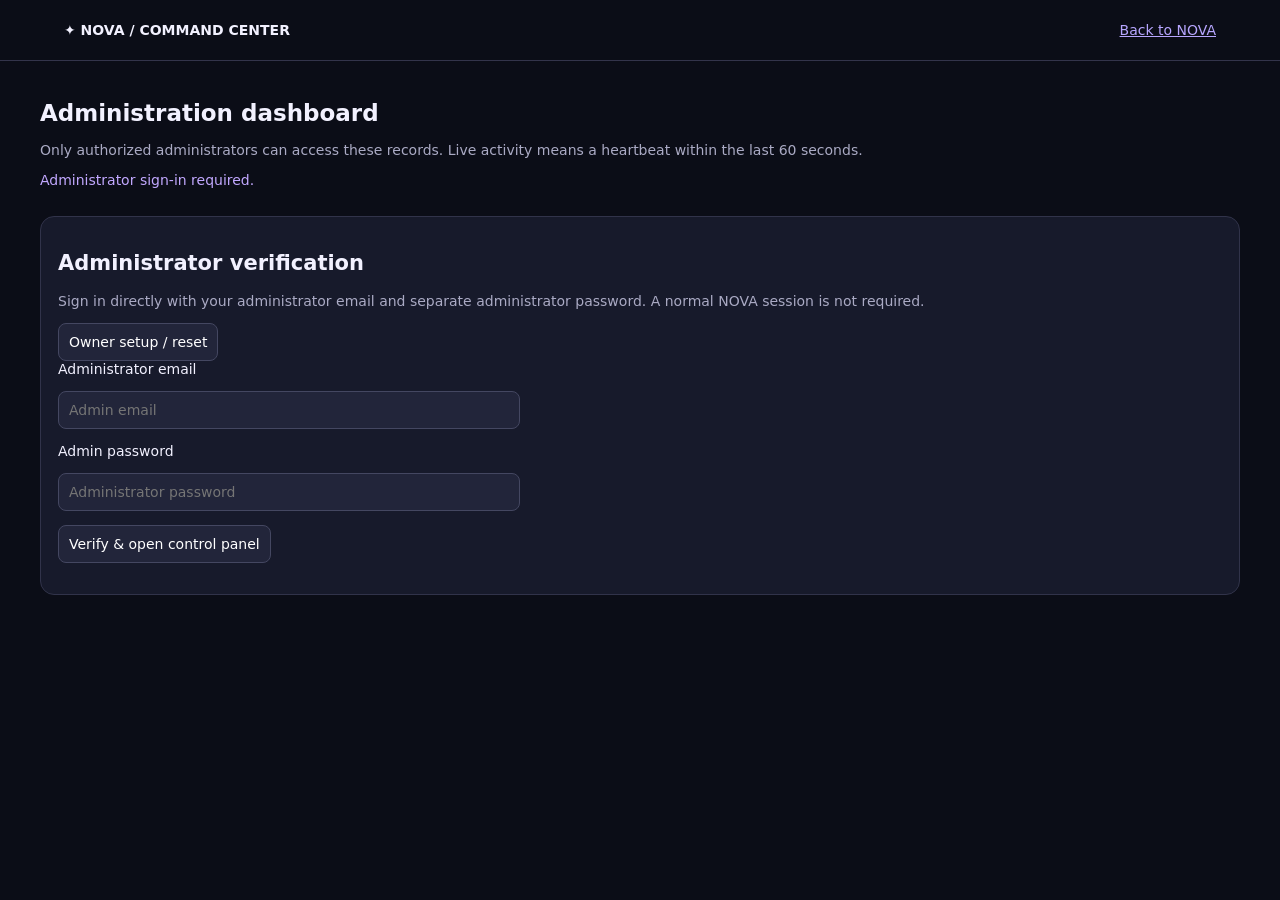
==== frontend/admin-center-v4.html @ c90fbc53 "Add separate NVIDIA and DeepSeek API key selectors" ====
<!doctype html><html lang="en"><head><meta charset="utf-8"><meta name="viewport" content="width=device-width,initial-scale=1"><title>NOVA Command Center — Free Providers v2</title><meta http-equiv="Cache-Control" content="no-cache, no-store, must-revalidate"><meta http-equiv="Pragma" content="no-cache"><meta http-equiv="Expires" content="0"><style>body{margin:0;background:#0b0d17;color:#f2f1ff;font:14px system-ui}header{padding:22px 5%;border-bottom:1px solid #33344b;display:flex;justify-content:space-between}h1{font-size:23px}main{max-width:1200px;margin:auto;padding:24px}button,input,select,textarea{font:inherit;background:#22253a;color:#fff;border:1px solid #444761;border-radius:8px;padding:10px}button{cursor:pointer}button:hover{background:#383657}.grid{display:grid;grid-template-columns:repeat(auto-fit,minmax(175px,1fr));gap:12px}.card{background:#171a2b;border:1px solid #31334a;border-radius:14px;padding:17px}.card strong{display:block;font-size:26px;margin:10px 0}section{margin:28px 0}table{width:100%;border-collapse:collapse}td,th{padding:11px;text-align:left;border-bottom:1px solid #323448;overflow-wrap:anywhere} .scroll{overflow:auto}small,.muted{color:#aaaac4}#notice{color:#c2a8ff}button.danger{color:#ffabb6}textarea{width:100%;box-sizing:border-box}a{color:#b7a6ff}</style></head><body><header><b>✦ NOVA / COMMAND CENTER</b><a href="./index.html">Back to NOVA</a></header><main><h1>Administration dashboard</h1><p class="muted">Only authorized administrators can access these records. Live activity means a heartbeat within the last 60 seconds.</p><p id="notice">Checking administrator access…</p><section id="adminLogin" class="card"><h2>Administrator verification</h2><p class="muted">Sign in directly with your administrator email and separate administrator password. A normal NOVA session is not required.</p><button type="button" id="showAdminSetup">Owner setup / reset</button><form id="adminSetupForm" hidden><h3>Set separate admin password (one time)</h3><p class="muted">Verify your existing NOVA owner account to create or reset the separate admin password. This does not change your NOVA password.</p><label>Owner email</label><p><input id="setupEmail" type="email" value="mahehassan69@gmail.com" required></p><label>Current NOVA account password</label><p><input id="setupAccountPassword" type="password" required autocomplete="current-password"></p><label>New separate admin password</label><p><input id="setupAdminPassword" type="password" required minlength="12" maxlength="256" autocomplete="new-password"></p><button type="submit" id="setupAdminButton">Create admin password</button></form><form id="adminLoginForm"><label for="adminEmail">Administrator email</label><p><input id="adminEmail" type="email" autocomplete="username" required style="width:min(100%,440px)" placeholder="Admin email"></p><label for="adminPassword">Admin password</label><p><input id="adminPassword" type="password" autocomplete="current-password" required minlength="12" style="width:min(100%,440px)" placeholder="Administrator password"></p><button type="submit" id="adminLoginButton">Verify & open control panel</button></form><p id="loginFeedback"></p></section><div id="dashboard" hidden><div class="grid" id="metrics"></div><section class="card"><h2>✧ NOVA Answer Guard</h2><p class="muted">Global response-review settings. These controls affect all NOVA users. The second pass uses additional provider tokens and can add latency.</p><label><input id="guardEnabled" type="checkbox" checked> Enable Answer Guard second-pass review</label><p>Review strictness</p><select id="guardStrictness"><option value="1">1 — Light touch</option><option value="2">2 — Balanced</option><option value="3">3 — Strict</option></select><p>Maximum review output tokens</p><input id="guardTokens" type="number" min="128" max="1200" step="64" value="700"><p><button id="saveGuard">Save global Answer Guard settings</button></p><small id="guardStatus">Loading configuration…</small></section><section class="card"><h2>Admin Management</h2><p class="muted">Only the primary owner can add or remove administrators. Each admin has their own separate admin password and must also sign in to NOVA.</p><form id="addAdminForm"><p><label for="newAdminEmail">New admin email</label><br><input id="newAdminEmail" type="email" required maxlength="254" autocomplete="off" placeholder="person@example.com" style="width:min(100%,440px)"></p><p><label for="newAdminPassword">Temporary admin password (16+ characters)</label><br><input id="newAdminPassword" type="password" required minlength="16" maxlength="256" autocomplete="new-password" placeholder="Set a strong temporary password" style="width:min(100%,440px)"></p><button id="addAdminButton" type="submit">＋ Add admin</button><small id="adminManageStatus"></small></form><div class="scroll"><table><thead><tr><th>Administrator</th><th>Role</th><th>Action</th></tr></thead><tbody id="adminList"></tbody></table></div></section><section><h2>Users & moderation</h2><div class="scroll"><table><thead><tr><th>Email</th><th>Registered</th><th>Status</th><th>Action</th></tr></thead><tbody id="users"></tbody></table></div></section><section><h2>Complaint station</h2><div class="scroll"><table><thead><tr><th>User</th><th>Complaint</th><th>Status</th><th>Action</th></tr></thead><tbody id="tickets"></tbody></table></div></section><section class="card"><h2>AI Provider & API Management <small style="color:#8fe3b0">FREE PROVIDERS · V2</small></h2><p class="muted">Provider keys are encrypted before storage and never returned to the browser. NVIDIA NIM offers selected free development endpoints subject to rate limits. DeepSeek direct API is a separate provider and is paid. OpenRouter requires model IDs ending in :free. Quotas and availability can change.</p><form id="providerForm"><p><label>Provider</label><br><select id="providerName"><option value="groq">Groq — free tier</option><option value="gemini">Google Gemini — free tier</option><option value="openrouter">OpenRouter — :free models</option><option value="sambanova">SambaNova — free-tier models</option><option value="zai">Z.AI — GLM Flash free models</option><option value="nvidia">NVIDIA NIM — free endpoints</option><option value="deepseek">DeepSeek — direct API</option></select></p><p><label>API key</label><br><input id="providerKey" type="password" autocomplete="off" required placeholder="Paste provider API key" style="width:min(100%,520px)"></p><button id="saveProvider" type="submit">Save encrypted API key</button><small id="providerStatus"></small></form><h3>Configured providers</h3><div id="providerList"></div></section><section class="card"><h2>Model catalogue</h2><p class="muted">Add a provider model ID exactly as specified by its API provider. Enable only models supported by the configured account.</p><form id="modelForm"><p><label>Provider</label><br><select id="modelProvider"><option value="groq">Groq</option><option value="gemini">Gemini</option><option value="openrouter">OpenRouter (:free models)</option><option value="sambanova">SambaNova</option><option value="zai">Z.AI</option><option value="nvidia">NVIDIA NIM (includes DeepSeek)</option><option value="deepseek">DeepSeek</option></select></p><p><label>Public NOVA model ID</label><br><input id="modelId" required maxlength="180" placeholder="e.g. my-model"></p><p><label>Provider model ID</label><br><input id="providerModelId" required maxlength="180" placeholder="Exact API model ID"></p><p><label>Priority (lower runs first)</label><br><input id="modelPriority" type="number" min="1" max="999" value="50"></p><button type="submit" id="addModel">Add / enable model</button><small id="modelStatus"></small></form><div class="scroll"><table><thead><tr><th>Model</th><th>Provider</th><th>Priority</th><th>Action</th></tr></thead><tbody id="managedModels"></tbody></table></div></section><button id="refresh">Refresh dashboard</button> <button id="adminLogout" class="danger">Lock admin panel</button></div></main><script>
const api=sessionStorage.getItem("nova_url")||"https://nova-ai-api.mahehassan69.workers.dev";let adminSession=sessionStorage.getItem("nova_admin_session")||"";
async function call(path,method="GET",body){const r=await fetch(api+path,{method,headers:{"X-NOVA-Admin-Session":adminSession,"Content-Type":"application/json"},body:body?JSON.stringify(body):undefined});const j=await r.json();if(!r.ok)throw Error(j.detail||"Request failed");return j}
const el=id=>document.getElementById(id),date=n=>n?new Date(n*1000).toLocaleDateString():"—";
function metric(title,value){const d=document.createElement("div");d.className="card";const t=document.createElement("small");t.textContent=title;const v=document.createElement("strong");v.textContent=String(value);d.append(t,v);return d}
async function load(){const checks=[["overview","/v1/admin/overview"],["users","/v1/admin/users"],["tickets","/v1/admin/tickets"],["quality","/v1/admin/quality"],["admins","/v1/admin/admins"],["providers","/v1/admin/providers"],["models","/v1/admin/models"]];const results=await Promise.all(checks.map(async ([name,path])=>{try{return {name,value:await call(path)}}catch(error){return {name,error:error.message}}}));const failed=results.filter(x=>x.error);if(failed.length){el("notice").textContent="Dashboard API errors: "+failed.map(x=>x.name+": "+x.error).join(" | ");el("dashboard").hidden=true;el("adminLogin").hidden=false;return}const [o,u,t,q,admins,providers,managed]=results.map(x=>x.value);try{const m={data:managed.models||[]};renderProviderList(providers.providers||[]);renderManagedModels(managed.models||[]);renderAdmins(admins.admins||[]);el("guardEnabled").checked=q.enabled;el("guardStrictness").value=String(q.strictness);el("guardTokens").value=String(q.review_max_tokens);el("guardStatus").textContent="Global policy loaded.";el("dashboard").hidden=false;el("adminLogin").hidden=true;el("notice").textContent="Updated "+new Date().toLocaleTimeString();el("metrics").replaceChildren(...[["Live users (60s)",o.live_users],["Total accounts",o.users_total],["Banned accounts",o.banned_users],["Open complaints",o.open_tickets],...["day","week","year"].flatMap(p=>[["Requests / "+p,o.requests[p]],["New accounts / "+p,o.registrations[p]],["Deleted accounts / "+p,o.deletions[p]]])].map(x=>metric(...x)));el("users").replaceChildren();for(const user of u.users){const tr=document.createElement("tr");for(const v of [user.email,date(user.created_at),user.banned_at?"Banned":"Active"]){const td=document.createElement("td");td.textContent=v;tr.append(td)}const td=document.createElement("td"),b=document.createElement("button");b.textContent=user.banned_at?"Unban":"Ban";b.className=user.banned_at?"":"danger";b.onclick=async()=>{if(!confirm("Confirm "+b.textContent+" for "+user.email+"?"))return;try{await call("/v1/admin/users/moderate","POST",{user_id:user.id,action:user.banned_at?"unban":"ban"});await load()}catch(e){alert(e.message)}};td.append(b);tr.append(td);el("users").append(tr)}el("tickets").replaceChildren();for(const tkt of t.tickets){const tr=document.createElement("tr");for(const v of [tkt.email,tkt.subject+" — "+tkt.message,tkt.status]){const td=document.createElement("td");td.textContent=v;tr.append(td)}const td=document.createElement("td"),b=document.createElement("button");b.textContent=tkt.status==="open"?"Resolve":"Reopen";b.onclick=async()=>{try{await call("/v1/admin/tickets/status","POST",{id:tkt.id,status:tkt.status==="open"?"resolved":"open"});await load()}catch(e){alert(e.message)}};td.append(b);tr.append(td);el("tickets").append(tr)}}catch(e){el("dashboard").hidden=true;el("adminLogin").hidden=false;el("notice").textContent="Dashboard rendering error: "+e.message}}
function renderProviderList(items){el("providerList").replaceChildren();for(const p of items){const row=document.createElement("p");row.textContent=p.provider+" — "+(p.configured?"Configured":"No key configured");if(p.configured){const b=document.createElement("button");b.textContent="Disable key";b.onclick=async()=>{if(!confirm("Disable "+p.provider+" key?"))return;try{await call("/v1/admin/providers/"+encodeURIComponent(p.provider),"DELETE");await load()}catch(e){alert(e.message)}};row.append(" ",b)}el("providerList").append(row)}}
function renderManagedModels(items){el("managedModels").replaceChildren();for(const m of items){const tr=document.createElement("tr");for(const v of [m.id,m.provider,String(m.priority)]){const td=document.createElement("td");td.textContent=v;tr.append(td)}const td=document.createElement("td");if(m.managed){const b=document.createElement("button");b.className="danger";b.textContent="Remove";b.onclick=async()=>{try{await call("/v1/admin/models/"+encodeURIComponent(m.id),"DELETE");await load()}catch(e){alert(e.message)}};td.append(b)}else td.textContent="Built-in";tr.append(td);el("managedModels").append(tr)}}
el("providerForm").onsubmit=async e=>{e.preventDefault();const btn=el("saveProvider");btn.disabled=true;el("providerStatus").textContent="Encrypting and saving…";try{await call("/v1/admin/providers","POST",{provider:el("providerName").value,api_key:el("providerKey").value});el("providerKey").value="";el("providerStatus").textContent="API key saved encrypted. It is never displayed again.";await load()}catch(e){el("providerStatus").textContent=e.message}finally{btn.disabled=false}};
el("modelForm").onsubmit=async e=>{e.preventDefault();const btn=el("addModel");btn.disabled=true;try{await call("/v1/admin/models","POST",{provider:el("modelProvider").value,id:el("modelId").value.trim(),model:el("providerModelId").value.trim(),priority:Number(el("modelPriority").value)});el("modelStatus").textContent="Model added/enabled.";el("modelId").value="";el("providerModelId").value="";await load()}catch(e){el("modelStatus").textContent=e.message}finally{btn.disabled=false}};
function renderAdmins(admins){el("adminList").replaceChildren();for(const a of admins){const tr=document.createElement("tr");for(const v of [a.email,a.primary_owner?"Primary owner":"Administrator"]){const td=document.createElement("td");td.textContent=v;tr.append(td)}const td=document.createElement("td");if(!a.primary_owner){const b=document.createElement("button");b.className="danger";b.textContent="Remove";b.onclick=async()=>{if(!confirm("Remove admin access for "+a.email+"?"))return;try{await call("/v1/admin/admins/remove","POST",{user_id:a.id});await load()}catch(e){alert(e.message)}};td.append(b)}else td.textContent="Protected";tr.append(td);el("adminList").append(tr)}}
el("addAdminForm").onsubmit=async e=>{e.preventDefault();const email=el("newAdminEmail").value.trim(),password=el("newAdminPassword").value;if(password.length<16){el("adminManageStatus").textContent="Use at least 16 characters.";return}const b=el("addAdminButton");b.disabled=true;el("adminManageStatus").textContent="Creating administrator…";try{const r=await call("/v1/admin/admins","POST",{email,password});el("adminManageStatus").textContent="Admin added: "+r.email+". Share the password securely; it will not be shown again.";el("newAdminEmail").value="";el("newAdminPassword").value="";await load()}catch(e){el("adminManageStatus").textContent="Could not add admin: "+e.message}finally{b.disabled=false}};
el("saveGuard").onclick=async()=>{const review_max_tokens=Number(el("guardTokens").value);if(!Number.isFinite(review_max_tokens)||review_max_tokens<128||review_max_tokens>1200){el("guardStatus").textContent="Token limit must be between 128 and 1200.";return}el("saveGuard").disabled=true;try{const q=await call("/v1/admin/quality","PUT",{enabled:el("guardEnabled").checked,strictness:Number(el("guardStrictness").value),review_max_tokens});el("guardStatus").textContent="Saved globally. Review "+(q.enabled?"enabled":"disabled")+", strictness "+q.strictness+", token cap "+q.review_max_tokens+"."}catch(e){el("guardStatus").textContent="Save failed: "+e.message}finally{el("saveGuard").disabled=false}};el("showAdminSetup").onclick=()=>{el("adminSetupForm").hidden=!el("adminSetupForm").hidden;el("loginFeedback").textContent=""};el("adminSetupForm").onsubmit=async e=>{e.preventDefault();const btn=el("setupAdminButton");btn.disabled=true;el("loginFeedback").textContent="Verifying owner account and creating separate admin password…";try{const r=await fetch(api+"/v1/admin/setup",{method:"POST",headers:{"Content-Type":"application/json"},body:JSON.stringify({email:el("setupEmail").value.trim(),account_password:el("setupAccountPassword").value,admin_password:el("setupAdminPassword").value})});const data=await r.json();if(!r.ok)throw Error(data.detail||"Owner setup failed");el("setupAccountPassword").value="";el("setupAdminPassword").value="";el("adminEmail").value=el("setupEmail").value;el("adminPassword").value="";el("adminSetupForm").hidden=true;el("loginFeedback").textContent="Separate admin password created. Now sign in using your admin email and the new admin password."}catch(e){el("loginFeedback").textContent=e.message}finally{btn.disabled=false}};el("adminLoginForm").onsubmit=async e=>{e.preventDefault();const btn=el("adminLoginButton");btn.disabled=true;el("loginFeedback").textContent="Verifying administrator credentials…";try{const r=await fetch(api+"/v1/admin/login",{method:"POST",headers:{"Content-Type":"application/json"},body:JSON.stringify({email:el("adminEmail").value.trim(),password:el("adminPassword").value})});const data=await r.json();if(!r.ok)throw Error(data.detail||"Verification failed");adminSession=data.admin_session;sessionStorage.setItem("nova_admin_session",adminSession);el("adminPassword").value="";el("loginFeedback").textContent="Verified. Loading secure dashboard…";await load()}catch(e){el("loginFeedback").textContent=e.message}finally{btn.disabled=false}};el("adminLogout").onclick=async()=>{try{await call("/v1/admin/logout","POST",{})}catch{}adminSession="";sessionStorage.removeItem("nova_admin_session");el("dashboard").hidden=true;el("adminLogin").hidden=false;el("notice").textContent="Admin panel locked.";};el("refresh").onclick=load;if(adminSession)load();else{el("adminLogin").hidden=false;el("dashboard").hidden=true;el("notice").textContent="Administrator sign-in required."}setInterval(()=>{if(!document.hidden&&adminSession)load()},30000);
</script></body></html>
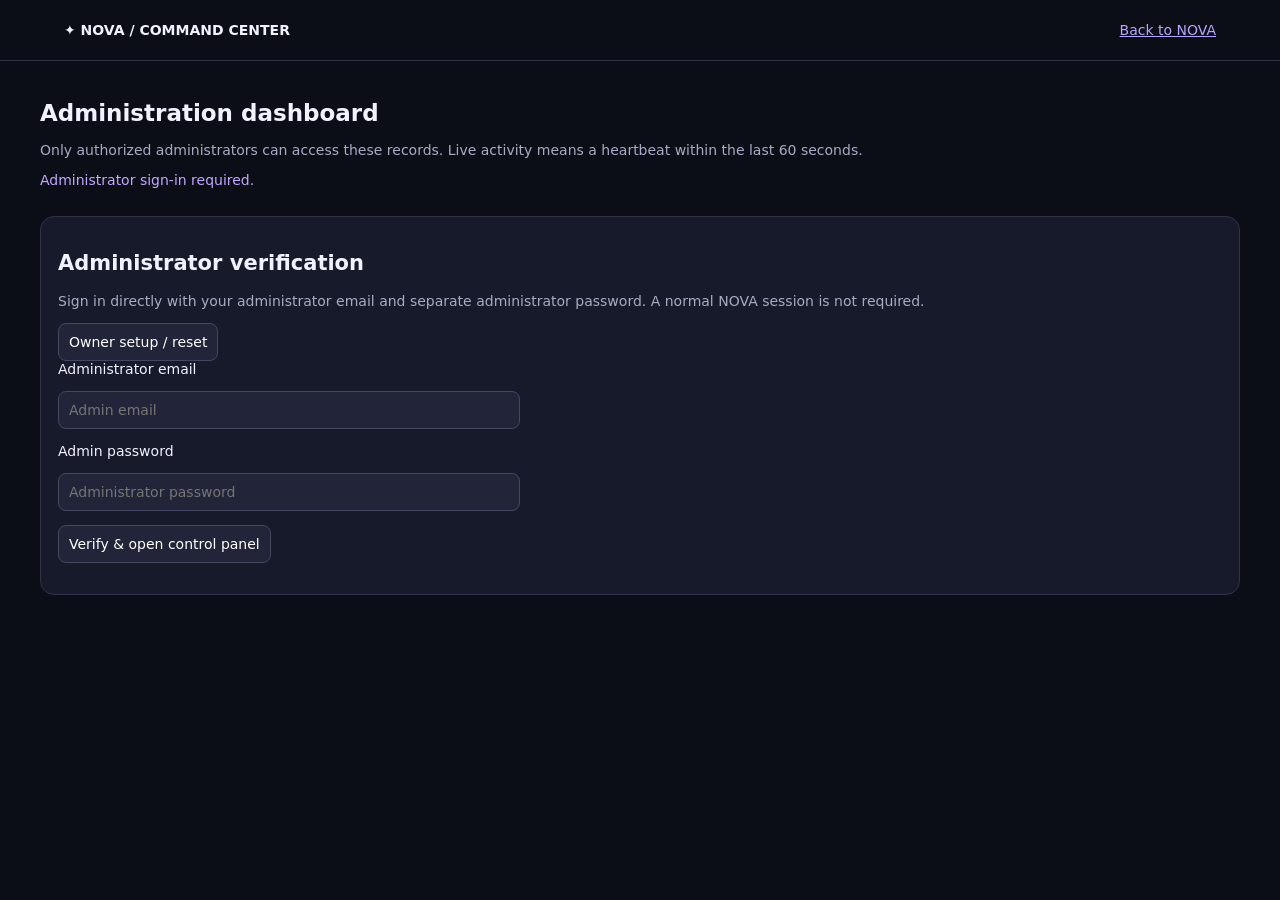
==== commit 09b7951f: "Add NVIDIA key permission diagnostic panel" ====
--- a/frontend/admin-center-v4.html
+++ b/frontend/admin-center-v4.html
@@ -1,4 +1,4 @@
-<!doctype html><html lang="en"><head><meta charset="utf-8"><meta name="viewport" content="width=device-width,initial-scale=1"><title>NOVA Command Center — Free Providers v2</title><meta http-equiv="Cache-Control" content="no-cache, no-store, must-revalidate"><meta http-equiv="Pragma" content="no-cache"><meta http-equiv="Expires" content="0"><style>body{margin:0;background:#0b0d17;color:#f2f1ff;font:14px system-ui}header{padding:22px 5%;border-bottom:1px solid #33344b;display:flex;justify-content:space-between}h1{font-size:23px}main{max-width:1200px;margin:auto;padding:24px}button,input,select,textarea{font:inherit;background:#22253a;color:#fff;border:1px solid #444761;border-radius:8px;padding:10px}button{cursor:pointer}button:hover{background:#383657}.grid{display:grid;grid-template-columns:repeat(auto-fit,minmax(175px,1fr));gap:12px}.card{background:#171a2b;border:1px solid #31334a;border-radius:14px;padding:17px}.card strong{display:block;font-size:26px;margin:10px 0}section{margin:28px 0}table{width:100%;border-collapse:collapse}td,th{padding:11px;text-align:left;border-bottom:1px solid #323448;overflow-wrap:anywhere} .scroll{overflow:auto}small,.muted{color:#aaaac4}#notice{color:#c2a8ff}button.danger{color:#ffabb6}textarea{width:100%;box-sizing:border-box}a{color:#b7a6ff}</style></head><body><header><b>✦ NOVA / COMMAND CENTER</b><a href="./index.html">Back to NOVA</a></header><main><h1>Administration dashboard</h1><p class="muted">Only authorized administrators can access these records. Live activity means a heartbeat within the last 60 seconds.</p><p id="notice">Checking administrator access…</p><section id="adminLogin" class="card"><h2>Administrator verification</h2><p class="muted">Sign in directly with your administrator email and separate administrator password. A normal NOVA session is not required.</p><button type="button" id="showAdminSetup">Owner setup / reset</button><form id="adminSetupForm" hidden><h3>Set separate admin password (one time)</h3><p class="muted">Verify your existing NOVA owner account to create or reset the separate admin password. This does not change your NOVA password.</p><label>Owner email</label><p><input id="setupEmail" type="email" value="mahehassan69@gmail.com" required></p><label>Current NOVA account password</label><p><input id="setupAccountPassword" type="password" required autocomplete="current-password"></p><label>New separate admin password</label><p><input id="setupAdminPassword" type="password" required minlength="12" maxlength="256" autocomplete="new-password"></p><button type="submit" id="setupAdminButton">Create admin password</button></form><form id="adminLoginForm"><label for="adminEmail">Administrator email</label><p><input id="adminEmail" type="email" autocomplete="username" required style="width:min(100%,440px)" placeholder="Admin email"></p><label for="adminPassword">Admin password</label><p><input id="adminPassword" type="password" autocomplete="current-password" required minlength="12" style="width:min(100%,440px)" placeholder="Administrator password"></p><button type="submit" id="adminLoginButton">Verify & open control panel</button></form><p id="loginFeedback"></p></section><div id="dashboard" hidden><div class="grid" id="metrics"></div><section class="card"><h2>✧ NOVA Answer Guard</h2><p class="muted">Global response-review settings. These controls affect all NOVA users. The second pass uses additional provider tokens and can add latency.</p><label><input id="guardEnabled" type="checkbox" checked> Enable Answer Guard second-pass review</label><p>Review strictness</p><select id="guardStrictness"><option value="1">1 — Light touch</option><option value="2">2 — Balanced</option><option value="3">3 — Strict</option></select><p>Maximum review output tokens</p><input id="guardTokens" type="number" min="128" max="1200" step="64" value="700"><p><button id="saveGuard">Save global Answer Guard settings</button></p><small id="guardStatus">Loading configuration…</small></section><section class="card"><h2>Admin Management</h2><p class="muted">Only the primary owner can add or remove administrators. Each admin has their own separate admin password and must also sign in to NOVA.</p><form id="addAdminForm"><p><label for="newAdminEmail">New admin email</label><br><input id="newAdminEmail" type="email" required maxlength="254" autocomplete="off" placeholder="person@example.com" style="width:min(100%,440px)"></p><p><label for="newAdminPassword">Temporary admin password (16+ characters)</label><br><input id="newAdminPassword" type="password" required minlength="16" maxlength="256" autocomplete="new-password" placeholder="Set a strong temporary password" style="width:min(100%,440px)"></p><button id="addAdminButton" type="submit">＋ Add admin</button><small id="adminManageStatus"></small></form><div class="scroll"><table><thead><tr><th>Administrator</th><th>Role</th><th>Action</th></tr></thead><tbody id="adminList"></tbody></table></div></section><section><h2>Users & moderation</h2><div class="scroll"><table><thead><tr><th>Email</th><th>Registered</th><th>Status</th><th>Action</th></tr></thead><tbody id="users"></tbody></table></div></section><section><h2>Complaint station</h2><div class="scroll"><table><thead><tr><th>User</th><th>Complaint</th><th>Status</th><th>Action</th></tr></thead><tbody id="tickets"></tbody></table></div></section><section class="card"><h2>AI Provider & API Management <small style="color:#8fe3b0">FREE PROVIDERS · V2</small></h2><p class="muted">Provider keys are encrypted before storage and never returned to the browser. NVIDIA NIM offers selected free development endpoints subject to rate limits. DeepSeek direct API is a separate provider and is paid. OpenRouter requires model IDs ending in :free. Quotas and availability can change.</p><form id="providerForm"><p><label>Provider</label><br><select id="providerName"><option value="groq">Groq — free tier</option><option value="gemini">Google Gemini — free tier</option><option value="openrouter">OpenRouter — :free models</option><option value="sambanova">SambaNova — free-tier models</option><option value="zai">Z.AI — GLM Flash free models</option><option value="nvidia">NVIDIA NIM — free endpoints</option><option value="deepseek">DeepSeek — direct API</option></select></p><p><label>API key</label><br><input id="providerKey" type="password" autocomplete="off" required placeholder="Paste provider API key" style="width:min(100%,520px)"></p><button id="saveProvider" type="submit">Save encrypted API key</button><small id="providerStatus"></small></form><h3>Configured providers</h3><div id="providerList"></div></section><section class="card"><h2>Model catalogue</h2><p class="muted">Add a provider model ID exactly as specified by its API provider. Enable only models supported by the configured account.</p><form id="modelForm"><p><label>Provider</label><br><select id="modelProvider"><option value="groq">Groq</option><option value="gemini">Gemini</option><option value="openrouter">OpenRouter (:free models)</option><option value="sambanova">SambaNova</option><option value="zai">Z.AI</option><option value="nvidia">NVIDIA NIM (includes DeepSeek)</option><option value="deepseek">DeepSeek</option></select></p><p><label>Public NOVA model ID</label><br><input id="modelId" required maxlength="180" placeholder="e.g. my-model"></p><p><label>Provider model ID</label><br><input id="providerModelId" required maxlength="180" placeholder="Exact API model ID"></p><p><label>Priority (lower runs first)</label><br><input id="modelPriority" type="number" min="1" max="999" value="50"></p><button type="submit" id="addModel">Add / enable model</button><small id="modelStatus"></small></form><div class="scroll"><table><thead><tr><th>Model</th><th>Provider</th><th>Priority</th><th>Action</th></tr></thead><tbody id="managedModels"></tbody></table></div></section><button id="refresh">Refresh dashboard</button> <button id="adminLogout" class="danger">Lock admin panel</button></div></main><script>
+<!doctype html><html lang="en"><head><meta charset="utf-8"><meta name="viewport" content="width=device-width,initial-scale=1"><title>NOVA Command Center — Free Providers v2</title><meta http-equiv="Cache-Control" content="no-cache, no-store, must-revalidate"><meta http-equiv="Pragma" content="no-cache"><meta http-equiv="Expires" content="0"><style>body{margin:0;background:#0b0d17;color:#f2f1ff;font:14px system-ui}header{padding:22px 5%;border-bottom:1px solid #33344b;display:flex;justify-content:space-between}h1{font-size:23px}main{max-width:1200px;margin:auto;padding:24px}button,input,select,textarea{font:inherit;background:#22253a;color:#fff;border:1px solid #444761;border-radius:8px;padding:10px}button{cursor:pointer}button:hover{background:#383657}.grid{display:grid;grid-template-columns:repeat(auto-fit,minmax(175px,1fr));gap:12px}.card{background:#171a2b;border:1px solid #31334a;border-radius:14px;padding:17px}.card strong{display:block;font-size:26px;margin:10px 0}section{margin:28px 0}table{width:100%;border-collapse:collapse}td,th{padding:11px;text-align:left;border-bottom:1px solid #323448;overflow-wrap:anywhere} .scroll{overflow:auto}small,.muted{color:#aaaac4}#notice{color:#c2a8ff}button.danger{color:#ffabb6}textarea{width:100%;box-sizing:border-box}a{color:#b7a6ff}</style></head><body><header><b>✦ NOVA / COMMAND CENTER</b><a href="./index.html">Back to NOVA</a></header><main><h1>Administration dashboard</h1><p class="muted">Only authorized administrators can access these records. Live activity means a heartbeat within the last 60 seconds.</p><p id="notice">Checking administrator access…</p><section id="adminLogin" class="card"><h2>Administrator verification</h2><p class="muted">Sign in directly with your administrator email and separate administrator password. A normal NOVA session is not required.</p><button type="button" id="showAdminSetup">Owner setup / reset</button><form id="adminSetupForm" hidden><h3>Set separate admin password (one time)</h3><p class="muted">Verify your existing NOVA owner account to create or reset the separate admin password. This does not change your NOVA password.</p><label>Owner email</label><p><input id="setupEmail" type="email" value="mahehassan69@gmail.com" required></p><label>Current NOVA account password</label><p><input id="setupAccountPassword" type="password" required autocomplete="current-password"></p><label>New separate admin password</label><p><input id="setupAdminPassword" type="password" required minlength="12" maxlength="256" autocomplete="new-password"></p><button type="submit" id="setupAdminButton">Create admin password</button></form><form id="adminLoginForm"><label for="adminEmail">Administrator email</label><p><input id="adminEmail" type="email" autocomplete="username" required style="width:min(100%,440px)" placeholder="Admin email"></p><label for="adminPassword">Admin password</label><p><input id="adminPassword" type="password" autocomplete="current-password" required minlength="12" style="width:min(100%,440px)" placeholder="Administrator password"></p><button type="submit" id="adminLoginButton">Verify & open control panel</button></form><p id="loginFeedback"></p></section><div id="dashboard" hidden><div class="grid" id="metrics"></div><section class="card"><h2>✧ NOVA Answer Guard</h2><p class="muted">Global response-review settings. These controls affect all NOVA users. The second pass uses additional provider tokens and can add latency.</p><label><input id="guardEnabled" type="checkbox" checked> Enable Answer Guard second-pass review</label><p>Review strictness</p><select id="guardStrictness"><option value="1">1 — Light touch</option><option value="2">2 — Balanced</option><option value="3">3 — Strict</option></select><p>Maximum review output tokens</p><input id="guardTokens" type="number" min="128" max="1200" step="64" value="700"><p><button id="saveGuard">Save global Answer Guard settings</button></p><small id="guardStatus">Loading configuration…</small></section><section class="card"><h2>Admin Management</h2><p class="muted">Only the primary owner can add or remove administrators. Each admin has their own separate admin password and must also sign in to NOVA.</p><form id="addAdminForm"><p><label for="newAdminEmail">New admin email</label><br><input id="newAdminEmail" type="email" required maxlength="254" autocomplete="off" placeholder="person@example.com" style="width:min(100%,440px)"></p><p><label for="newAdminPassword">Temporary admin password (16+ characters)</label><br><input id="newAdminPassword" type="password" required minlength="16" maxlength="256" autocomplete="new-password" placeholder="Set a strong temporary password" style="width:min(100%,440px)"></p><button id="addAdminButton" type="submit">＋ Add admin</button><small id="adminManageStatus"></small></form><div class="scroll"><table><thead><tr><th>Administrator</th><th>Role</th><th>Action</th></tr></thead><tbody id="adminList"></tbody></table></div></section><section><h2>Users & moderation</h2><div class="scroll"><table><thead><tr><th>Email</th><th>Registered</th><th>Status</th><th>Action</th></tr></thead><tbody id="users"></tbody></table></div></section><section><h2>Complaint station</h2><div class="scroll"><table><thead><tr><th>User</th><th>Complaint</th><th>Status</th><th>Action</th></tr></thead><tbody id="tickets"></tbody></table></div></section><section class="card"><h2>AI Provider & API Management <small style="color:#8fe3b0">FREE PROVIDERS · V2</small></h2><p class="muted">Provider keys are encrypted before storage and never returned to the browser. NVIDIA NIM offers selected free development endpoints subject to rate limits. DeepSeek direct API is a separate provider and is paid. OpenRouter requires model IDs ending in :free. Quotas and availability can change.</p><form id="providerForm"><p><label>Provider</label><br><select id="providerName"><option value="groq">Groq — free tier</option><option value="gemini">Google Gemini — free tier</option><option value="openrouter">OpenRouter — :free models</option><option value="sambanova">SambaNova — free-tier models</option><option value="zai">Z.AI — GLM Flash free models</option><option value="nvidia">NVIDIA NIM — free endpoints</option><option value="deepseek">DeepSeek — direct API</option></select></p><p><label>API key</label><br><input id="providerKey" type="password" autocomplete="off" required placeholder="Paste provider API key" style="width:min(100%,520px)"></p><button id="saveProvider" type="submit">Save encrypted API key</button><small id="providerStatus"></small></form><div class="card" style="margin-top:16px"><h3>🧪 Automatic model scan</h3><p class="muted">After entering your API key, NOVA tests every model in its built-in catalogue for this provider. You do not need to enter model IDs or add models manually. Only models that return a real response are marked working.</p><button type="button" id="scanProviderModels">Test all models for this API</button> <button type="button" id="diagnoseNvidia">Diagnose NVIDIA key &amp; permissions</button><small id="providerTestStatus" aria-live="polite">Enter an API key, then run the scan. The key is tested but not saved until you click Save.</small><div id="providerModelResults" class="scroll" style="margin-top:12px"></div><div id="nvidiaDiagnosticResults" class="card" style="margin-top:12px" hidden></div></div><h3>Configured providers</h3><div id="providerList"></div></section><section class="card"><h2>Model catalogue</h2><p class="muted">Add a provider model ID exactly as specified by its API provider. Enable only models supported by the configured account.</p><form id="modelForm"><p><label>Provider</label><br><select id="modelProvider"><option value="groq">Groq</option><option value="gemini">Gemini</option><option value="openrouter">OpenRouter (:free models)</option><option value="sambanova">SambaNova</option><option value="zai">Z.AI</option><option value="nvidia">NVIDIA NIM (includes DeepSeek)</option><option value="deepseek">DeepSeek</option></select></p><p><label>Public NOVA model ID</label><br><input id="modelId" required maxlength="180" placeholder="e.g. my-model"></p><p><label>Provider model ID</label><br><input id="providerModelId" required maxlength="180" placeholder="Exact API model ID"></p><p><label>Priority (lower runs first)</label><br><input id="modelPriority" type="number" min="1" max="999" value="50"></p><button type="submit" id="addModel">Add / enable model</button><small id="modelStatus"></small></form><div class="scroll"><table><thead><tr><th>Model</th><th>Provider</th><th>Priority</th><th>Action</th></tr></thead><tbody id="managedModels"></tbody></table></div></section><button id="refresh">Refresh dashboard</button> <button id="adminLogout" class="danger">Lock admin panel</button></div></main><script>
 const api=sessionStorage.getItem("nova_url")||"https://nova-ai-api.mahehassan69.workers.dev";let adminSession=sessionStorage.getItem("nova_admin_session")||"";
 async function call(path,method="GET",body){const r=await fetch(api+path,{method,headers:{"X-NOVA-Admin-Session":adminSession,"Content-Type":"application/json"},body:body?JSON.stringify(body):undefined});const j=await r.json();if(!r.ok)throw Error(j.detail||"Request failed");return j}
 const el=id=>document.getElementById(id),date=n=>n?new Date(n*1000).toLocaleDateString():"—";
@@ -6,7 +6,7 @@
 async function load(){const checks=[["overview","/v1/admin/overview"],["users","/v1/admin/users"],["tickets","/v1/admin/tickets"],["quality","/v1/admin/quality"],["admins","/v1/admin/admins"],["providers","/v1/admin/providers"],["models","/v1/admin/models"]];const results=await Promise.all(checks.map(async ([name,path])=>{try{return {name,value:await call(path)}}catch(error){return {name,error:error.message}}}));const failed=results.filter(x=>x.error);if(failed.length){el("notice").textContent="Dashboard API errors: "+failed.map(x=>x.name+": "+x.error).join(" | ");el("dashboard").hidden=true;el("adminLogin").hidden=false;return}const [o,u,t,q,admins,providers,managed]=results.map(x=>x.value);try{const m={data:managed.models||[]};renderProviderList(providers.providers||[]);renderManagedModels(managed.models||[]);renderAdmins(admins.admins||[]);el("guardEnabled").checked=q.enabled;el("guardStrictness").value=String(q.strictness);el("guardTokens").value=String(q.review_max_tokens);el("guardStatus").textContent="Global policy loaded.";el("dashboard").hidden=false;el("adminLogin").hidden=true;el("notice").textContent="Updated "+new Date().toLocaleTimeString();el("metrics").replaceChildren(...[["Live users (60s)",o.live_users],["Total accounts",o.users_total],["Banned accounts",o.banned_users],["Open complaints",o.open_tickets],...["day","week","year"].flatMap(p=>[["Requests / "+p,o.requests[p]],["New accounts / "+p,o.registrations[p]],["Deleted accounts / "+p,o.deletions[p]]])].map(x=>metric(...x)));el("users").replaceChildren();for(const user of u.users){const tr=document.createElement("tr");for(const v of [user.email,date(user.created_at),user.banned_at?"Banned":"Active"]){const td=document.createElement("td");td.textContent=v;tr.append(td)}const td=document.createElement("td"),b=document.createElement("button");b.textContent=user.banned_at?"Unban":"Ban";b.className=user.banned_at?"":"danger";b.onclick=async()=>{if(!confirm("Confirm "+b.textContent+" for "+user.email+"?"))return;try{await call("/v1/admin/users/moderate","POST",{user_id:user.id,action:user.banned_at?"unban":"ban"});await load()}catch(e){alert(e.message)}};td.append(b);tr.append(td);el("users").append(tr)}el("tickets").replaceChildren();for(const tkt of t.tickets){const tr=document.createElement("tr");for(const v of [tkt.email,tkt.subject+" — "+tkt.message,tkt.status]){const td=document.createElement("td");td.textContent=v;tr.append(td)}const td=document.createElement("td"),b=document.createElement("button");b.textContent=tkt.status==="open"?"Resolve":"Reopen";b.onclick=async()=>{try{await call("/v1/admin/tickets/status","POST",{id:tkt.id,status:tkt.status==="open"?"resolved":"open"});await load()}catch(e){alert(e.message)}};td.append(b);tr.append(td);el("tickets").append(tr)}}catch(e){el("dashboard").hidden=true;el("adminLogin").hidden=false;el("notice").textContent="Dashboard rendering error: "+e.message}}
 function renderProviderList(items){el("providerList").replaceChildren();for(const p of items){const row=document.createElement("p");row.textContent=p.provider+" — "+(p.configured?"Configured":"No key configured");if(p.configured){const b=document.createElement("button");b.textContent="Disable key";b.onclick=async()=>{if(!confirm("Disable "+p.provider+" key?"))return;try{await call("/v1/admin/providers/"+encodeURIComponent(p.provider),"DELETE");await load()}catch(e){alert(e.message)}};row.append(" ",b)}el("providerList").append(row)}}
 function renderManagedModels(items){el("managedModels").replaceChildren();for(const m of items){const tr=document.createElement("tr");for(const v of [m.id,m.provider,String(m.priority)]){const td=document.createElement("td");td.textContent=v;tr.append(td)}const td=document.createElement("td");if(m.managed){const b=document.createElement("button");b.className="danger";b.textContent="Remove";b.onclick=async()=>{try{await call("/v1/admin/models/"+encodeURIComponent(m.id),"DELETE");await load()}catch(e){alert(e.message)}};td.append(b)}else td.textContent="Built-in";tr.append(td);el("managedModels").append(tr)}}
-el("providerForm").onsubmit=async e=>{e.preventDefault();const btn=el("saveProvider");btn.disabled=true;el("providerStatus").textContent="Encrypting and saving…";try{await call("/v1/admin/providers","POST",{provider:el("providerName").value,api_key:el("providerKey").value});el("providerKey").value="";el("providerStatus").textContent="API key saved encrypted. It is never displayed again.";await load()}catch(e){el("providerStatus").textContent=e.message}finally{btn.disabled=false}};
+let providerTestPassed=false;function resetProviderTest(){providerTestPassed=false;el("saveProvider").disabled=true;el("providerTestStatus").textContent="Enter an API key and run the automatic model scan.";el("providerModelResults").replaceChildren()}el("providerName").addEventListener("change",()=>{resetProviderTest();el("nvidiaDiagnosticResults").hidden=true});el("providerKey").addEventListener("input",()=>{resetProviderTest();el("nvidiaDiagnosticResults").hidden=true});el("diagnoseNvidia").onclick=async()=>{const provider=el("providerName").value,api_key=el("providerKey").value.trim(),btn=el("diagnoseNvidia"),box=el("nvidiaDiagnosticResults");if(provider!=="nvidia"){el("providerTestStatus").textContent="Select NVIDIA NIM in the provider dropdown first.";return}if(!api_key){el("providerTestStatus").textContent="Paste your NVIDIA API key first.";return}btn.disabled=true;box.hidden=false;box.textContent="Checking NVIDIA authentication and chat permissions…";try{const r=await call("/v1/admin/providers/diagnose","POST",{provider,api_key});box.replaceChildren();const heading=document.createElement("h3");heading.textContent="NVIDIA diagnostic result";const summary=document.createElement("p");summary.textContent=r.diagnosis;box.append(heading,summary);for(const [name,result] of [["GET /v1/models",r.models_endpoint],["POST /v1/chat/completions",r.chat_endpoint]]){const section=document.createElement("section"),title=document.createElement("strong"),detail=document.createElement("pre");title.textContent=name+" — "+(result.ok?"HTTP "+result.http_status:"HTTP "+(result.http_status||"network error"))+" · "+result.latency_ms+" ms";detail.textContent=result.body||"No response body";detail.style.whiteSpace="pre-wrap";detail.style.overflowWrap="anywhere";section.append(title,detail);box.append(section)} }catch(e){box.textContent="Diagnostic failed: "+e.message}finally{btn.disabled=false}};el("scanProviderModels").onclick=async()=>{const provider=el("providerName").value,api_key=el("providerKey").value.trim(),btn=el("scanProviderModels");if(!api_key){el("providerTestStatus").textContent="Paste the API key first.";return}btn.disabled=true;el("saveProvider").disabled=true;el("providerTestStatus").textContent="Scanning NOVA's model catalogue. This may take a little time…";el("providerModelResults").replaceChildren();try{const r=await call("/v1/admin/providers/test","POST",{provider,api_key});if(!Array.isArray(r.results))throw Error(r.detail||"Model scan failed");const table=document.createElement("table"),head=document.createElement("thead"),hr=document.createElement("tr");for(const label of ["Model","Result","Latency","Details"]){const th=document.createElement("th");th.textContent=label;hr.append(th)}head.append(hr);const body=document.createElement("tbody");for(const m of r.results){const tr=document.createElement("tr");for(const value of [m.id,(m.success?"✓ WORKING":"✕ FAILED"),m.latency_ms+" ms",m.success?(m.reply||"Response received"):m.detail]){const td=document.createElement("td");td.textContent=String(value);tr.append(td)}body.append(tr)}table.append(head,body);el("providerModelResults").append(table);providerTestPassed=r.working>0;el("saveProvider").disabled=!providerTestPassed;el("providerTestStatus").textContent="Scan complete: "+r.working+" working, "+r.failed+" failed out of "+r.tested+". "+(providerTestPassed?"You can now save this API key.":"No model worked, so the key cannot be saved as active.")}catch(e){providerTestPassed=false;el("saveProvider").disabled=true;el("providerTestStatus").textContent="Scan failed: "+e.message}finally{btn.disabled=false}};el("saveProvider").disabled=true;el("providerForm").onsubmit=async e=>{e.preventDefault();if(!providerTestPassed){el("providerStatus").textContent="Test this exact key and model successfully before saving.";return}const btn=el("saveProvider");btn.disabled=true;el("providerStatus").textContent="Encrypting and saving…";try{await call("/v1/admin/providers","POST",{provider:el("providerName").value,api_key:el("providerKey").value});el("providerKey").value="";el("providerStatus").textContent="API key saved encrypted after successful test.";resetProviderTest();await load()}catch(e){el("providerStatus").textContent=e.message;btn.disabled=false}};
 el("modelForm").onsubmit=async e=>{e.preventDefault();const btn=el("addModel");btn.disabled=true;try{await call("/v1/admin/models","POST",{provider:el("modelProvider").value,id:el("modelId").value.trim(),model:el("providerModelId").value.trim(),priority:Number(el("modelPriority").value)});el("modelStatus").textContent="Model added/enabled.";el("modelId").value="";el("providerModelId").value="";await load()}catch(e){el("modelStatus").textContent=e.message}finally{btn.disabled=false}};
 function renderAdmins(admins){el("adminList").replaceChildren();for(const a of admins){const tr=document.createElement("tr");for(const v of [a.email,a.primary_owner?"Primary owner":"Administrator"]){const td=document.createElement("td");td.textContent=v;tr.append(td)}const td=document.createElement("td");if(!a.primary_owner){const b=document.createElement("button");b.className="danger";b.textContent="Remove";b.onclick=async()=>{if(!confirm("Remove admin access for "+a.email+"?"))return;try{await call("/v1/admin/admins/remove","POST",{user_id:a.id});await load()}catch(e){alert(e.message)}};td.append(b)}else td.textContent="Protected";tr.append(td);el("adminList").append(tr)}}
 el("addAdminForm").onsubmit=async e=>{e.preventDefault();const email=el("newAdminEmail").value.trim(),password=el("newAdminPassword").value;if(password.length<16){el("adminManageStatus").textContent="Use at least 16 characters.";return}const b=el("addAdminButton");b.disabled=true;el("adminManageStatus").textContent="Creating administrator…";try{const r=await call("/v1/admin/admins","POST",{email,password});el("adminManageStatus").textContent="Admin added: "+r.email+". Share the password securely; it will not be shown again.";el("newAdminEmail").value="";el("newAdminPassword").value="";await load()}catch(e){el("adminManageStatus").textContent="Could not add admin: "+e.message}finally{b.disabled=false}};
